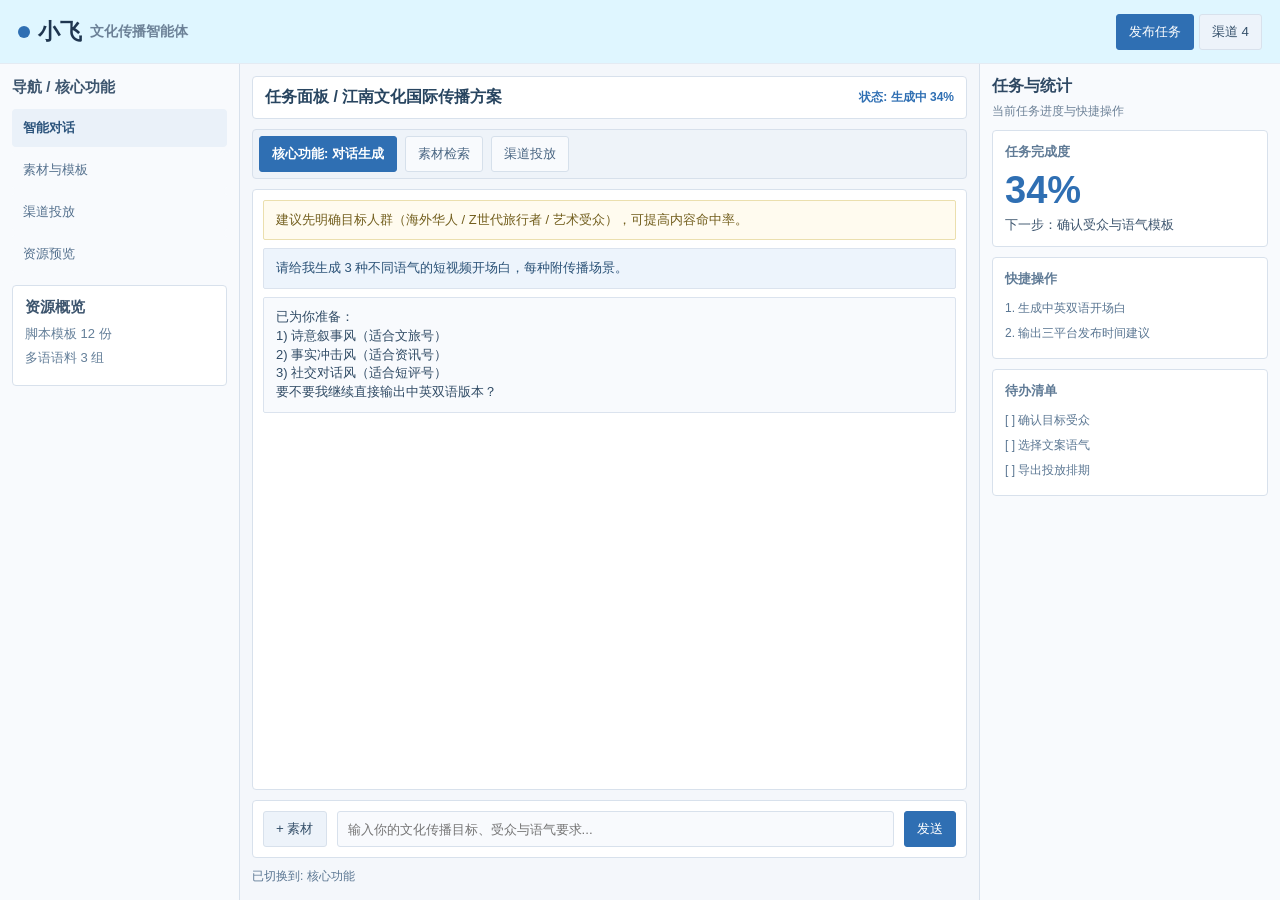
==== wangye/index.html @ 10fedf44 "初始提交 Made-with: Cursor" ====
<!DOCTYPE html>
<html lang="zh-CN">
<head>
  <meta charset="UTF-8" />
  <meta name="viewport" content="width=device-width, initial-scale=1.0" />
  <title>文化传播智能体</title>
  <link rel="stylesheet" href="styles.css" />
</head>
<body>
  <div class="app">
    <header class="topbar">
      <div class="brand">
        <span class="brand-dot"></span>
        <strong id="brandName">小飞</strong>
        <span id="brandSub">文化传播智能体</span>
      </div>
      <div class="top-actions">
        <button id="publishBtn" class="btn btn-primary">发布任务</button>
        <button id="channelBtn" class="btn btn-light">渠道 4</button>
      </div>
    </header>

    <main class="layout">
      <aside class="sidebar">
        <h2 id="sidebarTitle">导航 / 核心功能</h2>
        <nav class="nav-list">
          <button class="nav-item" data-view="dialog">智能对话</button>
          <button class="nav-item" data-view="material">素材与模板</button>
          <button class="nav-item" data-view="channel">渠道投放</button>
          <button class="nav-item" data-view="preview">资源预览</button>
        </nav>

        <section class="card resources">
          <h3 id="resourceTitle">资源概览</h3>
          <p id="resource1">脚本模板 12 份</p>
          <p id="resource2">多语语料 3 组</p>
        </section>
      </aside>

      <section class="center-panel">
        <div class="task-head card">
          <h3 id="taskTitle">任务面板 / 江南文化国际传播方案</h3>
          <span id="taskStatus">状态: 生成中 34%</span>
        </div>

        <div class="tabs card">
          <button class="tab" data-tab="dialog">核心功能: 对话生成</button>
          <button class="tab" data-tab="material">素材检索</button>
          <button class="tab" data-tab="channel">渠道投放</button>
        </div>

        <section class="conversation card">
          <article class="notice" id="noticeText"></article>
          <article class="bubble user" id="userText"></article>
          <article class="bubble ai" id="aiText"></article>
        </section>

        <div class="composer card">
          <button class="btn btn-light" id="assetBtn">+ 素材</button>
          <input id="composerInput" type="text" placeholder="输入你的文化传播目标、受众与语气要求..." />
          <button id="submitBtn" class="btn btn-primary">发送</button>
        </div>

        <div class="feedback" id="feedback"></div>
      </section>

      <aside class="right-panel">
        <h3 id="rightTitle">任务与统计</h3>
        <p id="rightSub">当前任务进度与快捷操作</p>

        <section class="card metric">
          <p class="label" id="metricLabel">任务完成度</p>
          <p class="value" id="metricValue">34%</p>
          <p class="hint" id="metricHint">下一步：确认受众与语气模板</p>
        </section>

        <section class="card quick">
          <p class="label" id="quickTitle">快捷操作</p>
          <button class="quick-item" id="quick1"></button>
          <button class="quick-item" id="quick2"></button>
        </section>

        <section class="card todo">
          <p class="label" id="todoTitle">待办清单</p>
          <button class="todo-item" id="todo1"></button>
          <button class="todo-item" id="todo2"></button>
          <button class="todo-item" id="todo3"></button>
        </section>
      </aside>
    </main>
  </div>

  <script src="script.js"></script>
</body>
</html>
---- wangye/styles.css ----
:root {
  --bg: #f3f5f7;
  --line: #d8e1ec;
  --line-soft: #e4ebf3;
  --primary: #2f6fb3;
  --primary-soft: #eaf1f9;
  --text: #2f445a;
  --muted: #647f99;
  --warn-bg: #fffbef;
  --warn-line: #ebdfae;
  --card: #ffffff;
}

* {
  box-sizing: border-box;
}

body {
  margin: 0;
  font-family: "Segoe UI", "PingFang SC", "Microsoft YaHei", sans-serif;
  color: var(--text);
  background: var(--bg);
}

.app {
  min-height: 100vh;
}

.topbar {
  height: 64px;
  border-bottom: 1px solid var(--line-soft);
  background: #dff6ff;
  display: flex;
  align-items: center;
  justify-content: space-between;
  padding: 0 18px;
}

.brand {
  display: flex;
  align-items: center;
  gap: 8px;
}

.brand-dot {
  width: 12px;
  height: 12px;
  border-radius: 50%;
  background: var(--primary);
}

#brandName {
  font-size: 22px;
  color: #1f3650;
}

#brandSub {
  color: #6c8197;
  font-size: 14px;
  font-weight: 600;
}

.layout {
  height: calc(100vh - 64px);
  display: grid;
  grid-template-columns: 240px 1fr 300px;
}

.sidebar,
.center-panel,
.right-panel {
  border-right: 1px solid var(--line);
}

.sidebar {
  background: #f8fafd;
  padding: 14px 12px;
}

.sidebar h2 {
  margin: 0 0 12px;
  font-size: 15px;
  color: #3d556e;
}

.nav-list {
  display: flex;
  flex-direction: column;
  gap: 4px;
  margin-bottom: 12px;
}

.nav-item {
  border: 1px solid transparent;
  background: #f8fafd;
  color: #55718e;
  text-align: left;
  padding: 9px 10px;
  border-radius: 4px;
  cursor: pointer;
}

.nav-item.active {
  background: var(--primary-soft);
  color: #2d557d;
  font-weight: 600;
}

.card {
  border: 1px solid var(--line);
  border-radius: 4px;
  background: var(--card);
}

.resources {
  padding: 12px;
}

.resources h3 {
  margin: 0 0 8px;
  font-size: 15px;
  color: #3d556e;
}

.resources p {
  margin: 6px 0;
  color: var(--muted);
  font-size: 13px;
}

.center-panel {
  display: flex;
  flex-direction: column;
  gap: 10px;
  background: #f4f7fb;
  padding: 12px;
}

.task-head {
  padding: 10px 12px;
  display: flex;
  justify-content: space-between;
  align-items: center;
  gap: 12px;
}

.task-head h3 {
  margin: 0;
  font-size: 16px;
  color: #284560;
}

.task-head span {
  color: var(--primary);
  font-size: 12px;
  font-weight: 600;
}

.tabs {
  background: #eef3f9;
  border-color: #d7e0eb;
  padding: 6px;
  display: flex;
  gap: 8px;
}

.tab {
  border: 1px solid #d6e0eb;
  border-radius: 3px;
  background: #f8fafd;
  color: #4a6683;
  padding: 8px 12px;
  font-size: 13px;
  cursor: pointer;
}

.tab.active {
  background: var(--primary);
  border-color: var(--primary);
  color: #fff;
  font-weight: 600;
}

.conversation {
  flex: 1;
  min-height: 350px;
  display: flex;
  flex-direction: column;
  gap: 8px;
  padding: 10px;
}

.notice {
  margin: 0;
  border: 1px solid var(--warn-line);
  background: var(--warn-bg);
  border-radius: 2px;
  padding: 10px 12px;
  font-size: 13px;
  color: #725e1d;
}

.bubble {
  margin: 0;
  border-radius: 2px;
  border: 1px solid #dbe3ee;
  padding: 10px 12px;
  white-space: pre-line;
  font-size: 13px;
  line-height: 1.45;
}

.bubble.user {
  background: #edf4fc;
  color: #2b5277;
}

.bubble.ai {
  background: #f8fafd;
  color: #304b65;
}

.composer {
  display: flex;
  gap: 10px;
  align-items: center;
  padding: 10px;
}

.composer input {
  flex: 1;
  border: 1px solid var(--line);
  border-radius: 3px;
  height: 36px;
  padding: 0 10px;
  outline: none;
  background: #f8fafd;
}

.btn {
  border: 1px solid var(--line);
  border-radius: 3px;
  padding: 8px 12px;
  cursor: pointer;
}

.btn-primary {
  background: var(--primary);
  color: #fff;
  border-color: var(--primary);
}

.btn-light {
  background: #edf3fa;
  color: #35506a;
}

.feedback {
  min-height: 20px;
  font-size: 12px;
  color: #5a7692;
}

.right-panel {
  border-right: 0;
  background: #f8fafd;
  padding: 12px;
}

.right-panel h3 {
  margin: 0;
  font-size: 16px;
  color: #2e4863;
}

.right-panel > p {
  margin: 6px 0 10px;
  color: #6c8197;
  font-size: 12px;
}

.metric,
.quick,
.todo {
  padding: 12px;
  margin-bottom: 10px;
}

.label {
  margin: 0 0 8px;
  color: #607b96;
  font-size: 13px;
  font-weight: 600;
}

.value {
  margin: 0;
  font-size: 38px;
  color: var(--primary);
  font-weight: 700;
}

.hint {
  margin: 4px 0 0;
  color: #3d556e;
  font-size: 13px;
}

.quick-item,
.todo-item {
  display: block;
  width: 100%;
  text-align: left;
  border: 0;
  background: transparent;
  color: #5a7692;
  padding: 4px 0;
  font-size: 12px;
  cursor: pointer;
}

.quick-item:hover,
.todo-item:hover,
.nav-item:hover,
.tab:hover {
  filter: brightness(0.97);
}

@media (max-width: 1200px) {
  .layout {
    grid-template-columns: 220px 1fr;
  }

  .right-panel {
    display: none;
  }
}

@media (max-width: 860px) {
  .layout {
    grid-template-columns: 1fr;
  }

  .sidebar {
    border-right: 0;
    border-bottom: 1px solid var(--line);
  }
}
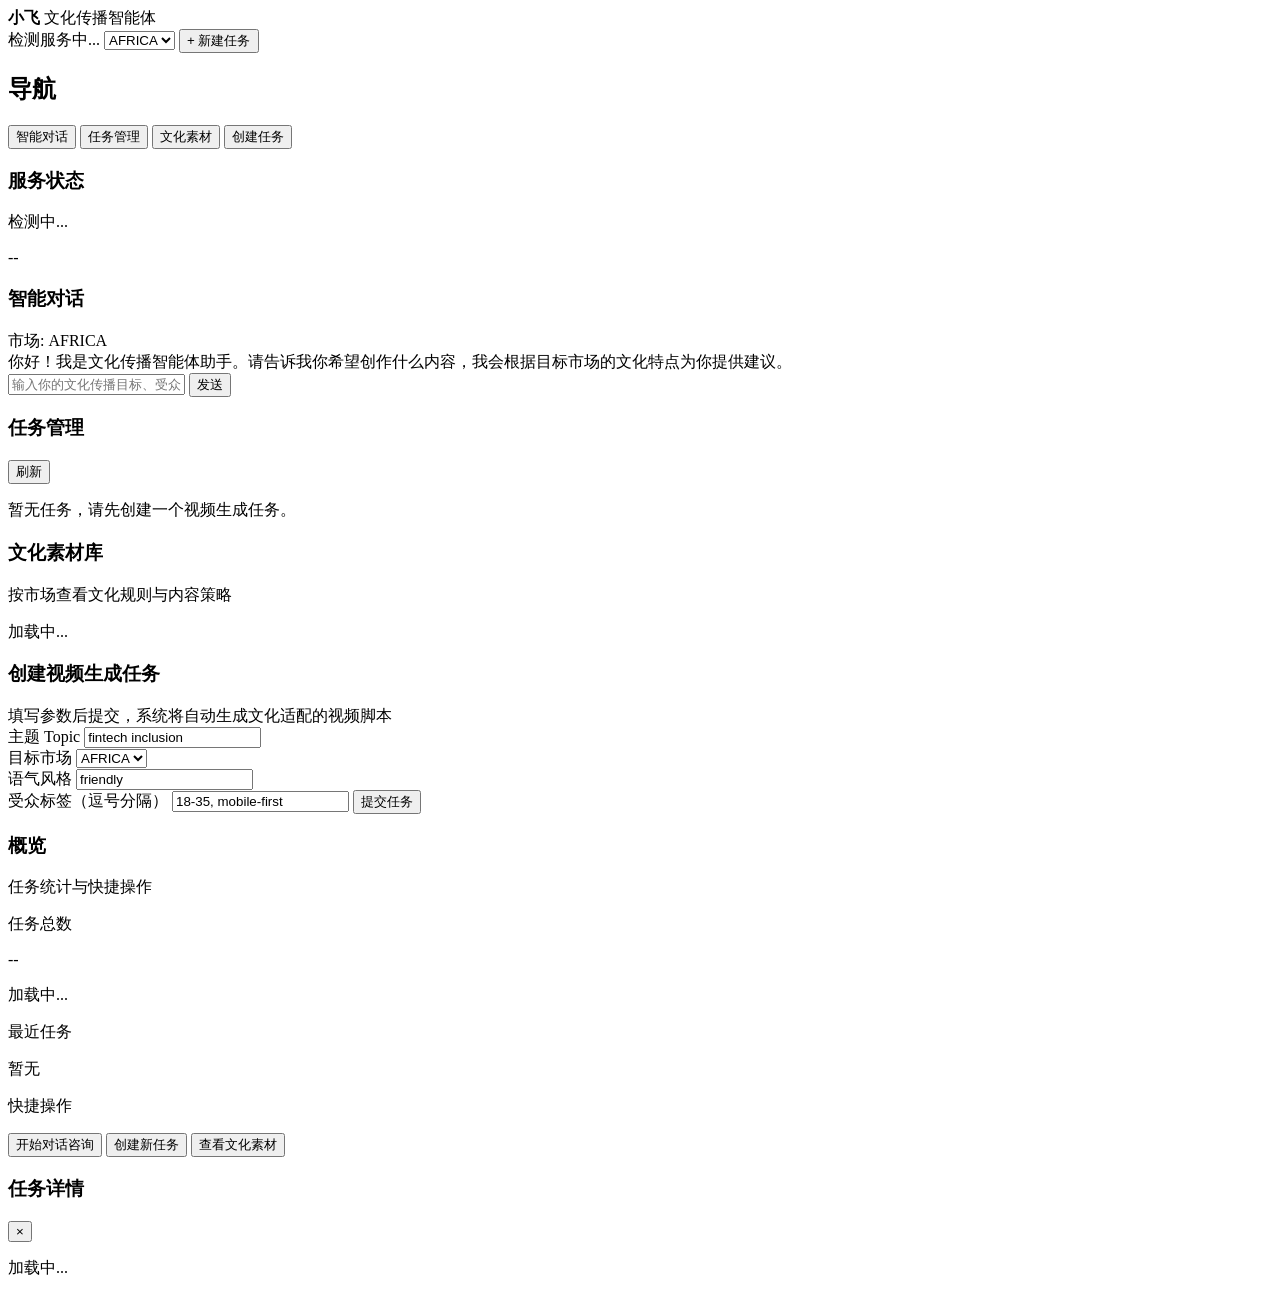
==== commit ec45667d: "云服务部署预存 Made-with: Cursor" ====
--- a/wangye/index.html
+++ b/wangye/index.html
@@ -4,7 +4,7 @@
   <meta charset="UTF-8" />
   <meta name="viewport" content="width=device-width, initial-scale=1.0" />
   <title>文化传播智能体</title>
-  <link rel="stylesheet" href="styles.css" />
+  <link rel="stylesheet" href="/app/styles.css" />
 </head>
 <body>
   <div class="app">
@@ -15,81 +15,146 @@
         <span id="brandSub">文化传播智能体</span>
       </div>
       <div class="top-actions">
-        <button id="publishBtn" class="btn btn-primary">发布任务</button>
-        <button id="channelBtn" class="btn btn-light">渠道 4</button>
+        <span class="health-badge" id="healthBadge">检测服务中...</span>
+        <select id="marketSelect" class="market-select">
+          <option value="AFRICA" selected>AFRICA</option>
+        </select>
+        <button id="newTaskBtn" class="btn btn-primary">+ 新建任务</button>
       </div>
     </header>
 
     <main class="layout">
       <aside class="sidebar">
-        <h2 id="sidebarTitle">导航 / 核心功能</h2>
+        <h2 id="sidebarTitle">导航</h2>
         <nav class="nav-list">
-          <button class="nav-item" data-view="dialog">智能对话</button>
-          <button class="nav-item" data-view="material">素材与模板</button>
-          <button class="nav-item" data-view="channel">渠道投放</button>
-          <button class="nav-item" data-view="preview">资源预览</button>
+          <button class="nav-item active" data-view="dialog">智能对话</button>
+          <button class="nav-item" data-view="tasks">任务管理</button>
+          <button class="nav-item" data-view="material">文化素材</button>
+          <button class="nav-item" data-view="create">创建任务</button>
         </nav>
 
-        <section class="card resources">
-          <h3 id="resourceTitle">资源概览</h3>
-          <p id="resource1">脚本模板 12 份</p>
-          <p id="resource2">多语语料 3 组</p>
+        <section class="card resources" id="resourcePanel">
+          <h3>服务状态</h3>
+          <p id="resLine1">检测中...</p>
+          <p id="resLine2">--</p>
         </section>
       </aside>
 
-      <section class="center-panel">
+      <!-- ===== Dialog View ===== -->
+      <section class="center-panel view-panel" id="viewDialog">
         <div class="task-head card">
-          <h3 id="taskTitle">任务面板 / 江南文化国际传播方案</h3>
-          <span id="taskStatus">状态: 生成中 34%</span>
+          <h3>智能对话</h3>
+          <span id="chatMarketLabel">市场: AFRICA</span>
         </div>
 
-        <div class="tabs card">
-          <button class="tab" data-tab="dialog">核心功能: 对话生成</button>
-          <button class="tab" data-tab="material">素材检索</button>
-          <button class="tab" data-tab="channel">渠道投放</button>
-        </div>
-
-        <section class="conversation card">
-          <article class="notice" id="noticeText"></article>
-          <article class="bubble user" id="userText"></article>
-          <article class="bubble ai" id="aiText"></article>
+        <section class="conversation card" id="chatMessages">
+          <article class="bubble ai">你好！我是文化传播智能体助手。请告诉我你希望创作什么内容，我会根据目标市场的文化特点为你提供建议。</article>
         </section>
 
         <div class="composer card">
-          <button class="btn btn-light" id="assetBtn">+ 素材</button>
-          <input id="composerInput" type="text" placeholder="输入你的文化传播目标、受众与语气要求..." />
-          <button id="submitBtn" class="btn btn-primary">发送</button>
+          <input id="chatInput" type="text" placeholder="输入你的文化传播目标、受众与语气要求..." />
+          <button id="chatSendBtn" class="btn btn-primary">发送</button>
+        </div>
+        <div class="feedback" id="chatFeedback"></div>
+      </section>
+
+      <!-- ===== Tasks View ===== -->
+      <section class="center-panel view-panel hidden" id="viewTasks">
+        <div class="task-head card">
+          <h3>任务管理</h3>
+          <button id="refreshJobsBtn" class="btn btn-light btn-sm">刷新</button>
         </div>
 
-        <div class="feedback" id="feedback"></div>
+        <div class="task-list card" id="jobsList">
+          <p class="empty-hint">暂无任务，请先创建一个视频生成任务。</p>
+        </div>
       </section>
 
+      <!-- ===== Material View ===== -->
+      <section class="center-panel view-panel hidden" id="viewMaterial">
+        <div class="task-head card">
+          <h3>文化素材库</h3>
+          <span>按市场查看文化规则与内容策略</span>
+        </div>
+
+        <div class="material-grid" id="materialGrid">
+          <p class="empty-hint">加载中...</p>
+        </div>
+      </section>
+
+      <!-- ===== Create Task View ===== -->
+      <section class="center-panel view-panel hidden" id="viewCreate">
+        <div class="task-head card">
+          <h3>创建视频生成任务</h3>
+          <span>填写参数后提交，系统将自动生成文化适配的视频脚本</span>
+        </div>
+
+        <div class="create-form card">
+          <label for="createTopic">主题 Topic</label>
+          <input id="createTopic" type="text" value="fintech inclusion" placeholder="视频主题..." />
+
+          <div class="form-row">
+            <div>
+              <label for="createMarket">目标市场</label>
+              <select id="createMarket">
+                <option value="AFRICA" selected>AFRICA</option>
+              </select>
+            </div>
+            <div>
+              <label for="createTone">语气风格</label>
+              <input id="createTone" type="text" value="friendly" placeholder="如: friendly, formal..." />
+            </div>
+          </div>
+
+          <label for="createTags">受众标签（逗号分隔）</label>
+          <input id="createTags" type="text" value="18-35, mobile-first" placeholder="如: 18-35, mobile-first" />
+
+          <button id="createSubmitBtn" class="btn btn-primary">提交任务</button>
+          <div class="feedback" id="createFeedback"></div>
+        </div>
+      </section>
+
+      <!-- ===== Right Panel ===== -->
       <aside class="right-panel">
-        <h3 id="rightTitle">任务与统计</h3>
-        <p id="rightSub">当前任务进度与快捷操作</p>
+        <h3>概览</h3>
+        <p id="rightSub">任务统计与快捷操作</p>
 
         <section class="card metric">
-          <p class="label" id="metricLabel">任务完成度</p>
-          <p class="value" id="metricValue">34%</p>
-          <p class="hint" id="metricHint">下一步：确认受众与语气模板</p>
+          <p class="label">任务总数</p>
+          <p class="value" id="metricTotal">--</p>
+          <p class="hint" id="metricHint">加载中...</p>
         </section>
 
         <section class="card quick">
-          <p class="label" id="quickTitle">快捷操作</p>
-          <button class="quick-item" id="quick1"></button>
-          <button class="quick-item" id="quick2"></button>
+          <p class="label">最近任务</p>
+          <div id="recentJobs">
+            <p class="empty-hint">暂无</p>
+          </div>
         </section>
 
-        <section class="card todo">
-          <p class="label" id="todoTitle">待办清单</p>
-          <button class="todo-item" id="todo1"></button>
-          <button class="todo-item" id="todo2"></button>
-          <button class="todo-item" id="todo3"></button>
+        <section class="card quick">
+          <p class="label">快捷操作</p>
+          <button class="quick-item" id="quickChat">开始对话咨询</button>
+          <button class="quick-item" id="quickCreate">创建新任务</button>
+          <button class="quick-item" id="quickMaterial">查看文化素材</button>
         </section>
       </aside>
     </main>
   </div>
 
-  <script src="script.js"></script>
+  <!-- Task Detail Modal -->
+  <div class="modal-overlay hidden" id="taskModal">
+    <div class="modal-content card">
+      <div class="modal-header">
+        <h3>任务详情</h3>
+        <button class="modal-close" id="modalClose">&times;</button>
+      </div>
+      <div class="modal-body" id="modalBody">
+        <p>加载中...</p>
+      </div>
+    </div>
+  </div>
+
+  <script src="/app/script.js"></script>
 </body>
 </html>
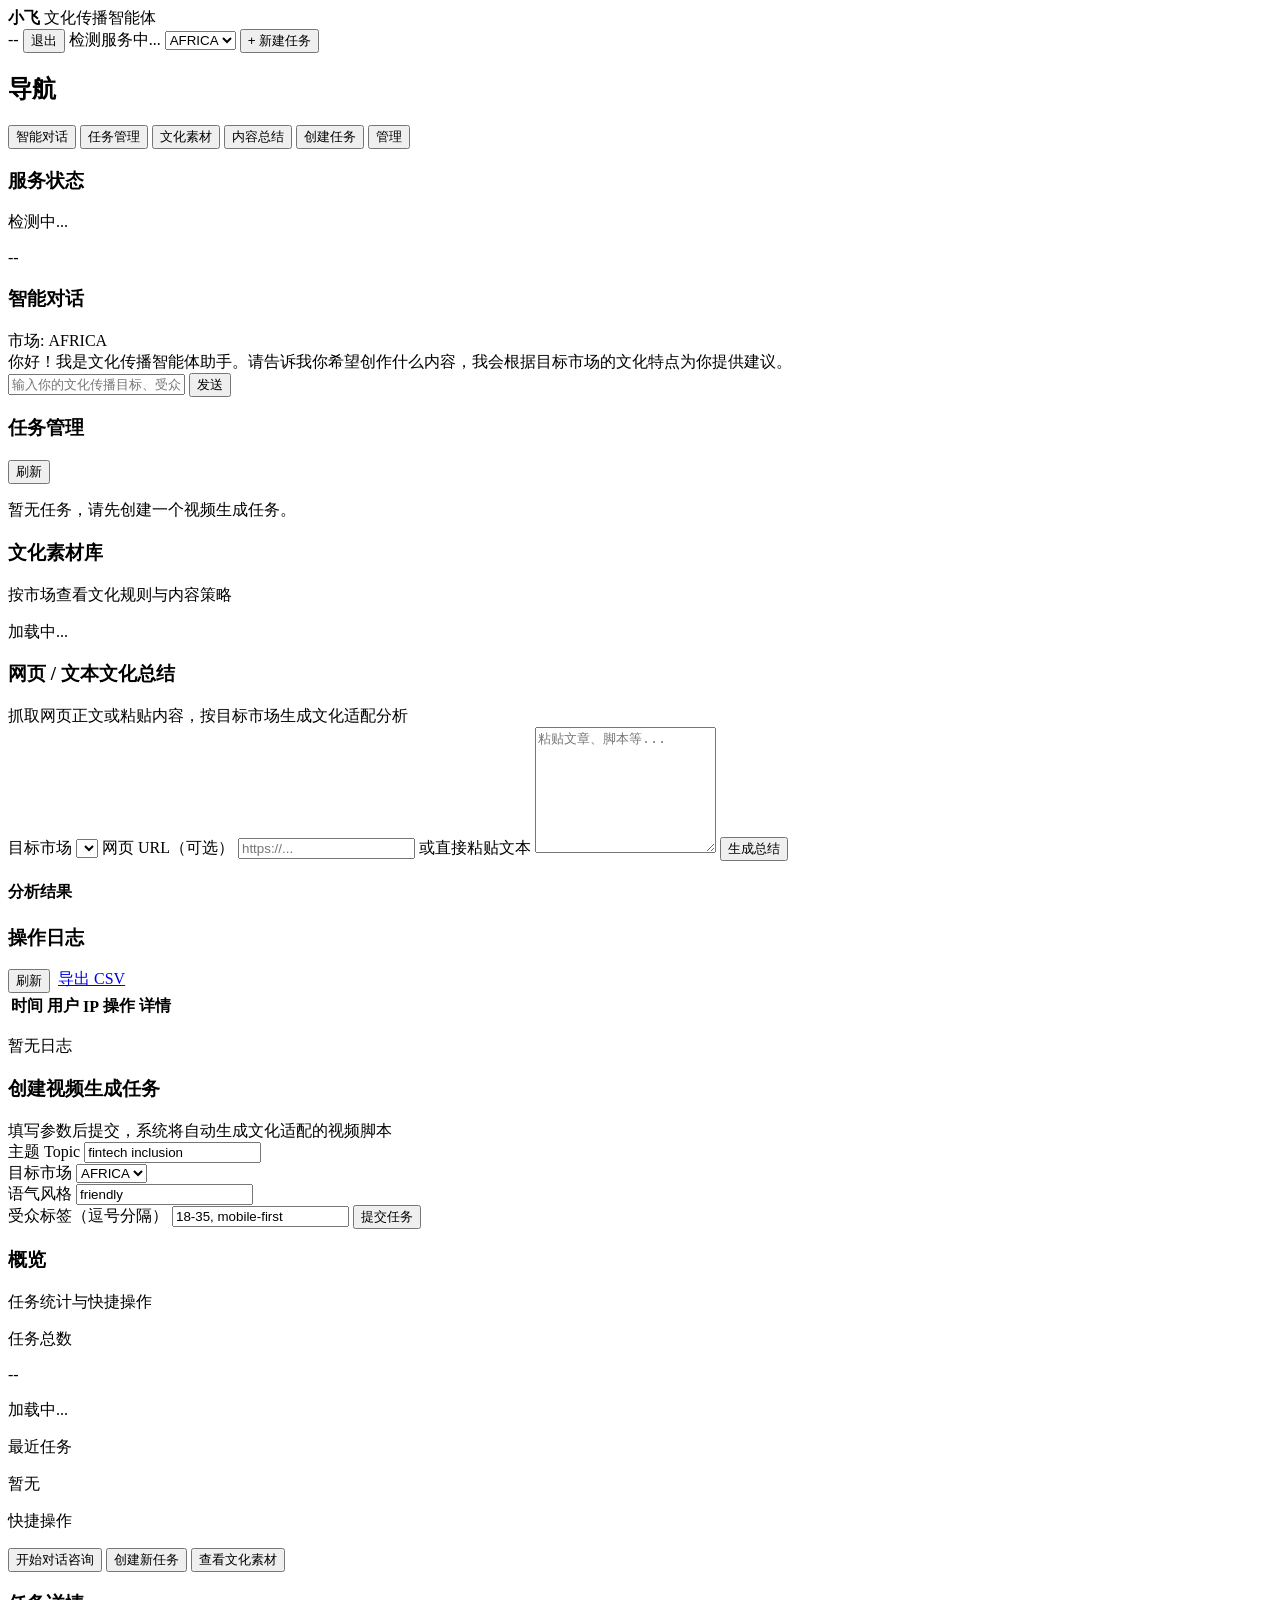
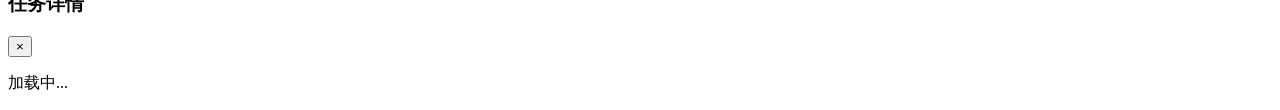
==== commit 3c464150: "重构登录界面 Made-with: Cursor" ====
--- a/wangye/index.html
+++ b/wangye/index.html
@@ -15,6 +15,8 @@
         <span id="brandSub">文化传播智能体</span>
       </div>
       <div class="top-actions">
+        <span class="user-pill hidden" id="userPill"><span id="userLabel">--</span></span>
+        <button type="button" class="btn btn-light btn-sm" id="logoutBtn">退出</button>
         <span class="health-badge" id="healthBadge">检测服务中...</span>
         <select id="marketSelect" class="market-select">
           <option value="AFRICA" selected>AFRICA</option>
@@ -30,7 +32,9 @@
           <button class="nav-item active" data-view="dialog">智能对话</button>
           <button class="nav-item" data-view="tasks">任务管理</button>
           <button class="nav-item" data-view="material">文化素材</button>
+          <button class="nav-item" data-view="content">内容总结</button>
           <button class="nav-item" data-view="create">创建任务</button>
+          <button class="nav-item hidden" data-view="admin" id="navAdmin">管理</button>
         </nav>
 
         <section class="card resources" id="resourcePanel">
@@ -79,6 +83,54 @@
 
         <div class="material-grid" id="materialGrid">
           <p class="empty-hint">加载中...</p>
+        </div>
+      </section>
+
+      <!-- ===== Content summarize ===== -->
+      <section class="center-panel view-panel hidden" id="viewContent">
+        <div class="task-head card">
+          <h3>网页 / 文本文化总结</h3>
+          <span>抓取网页正文或粘贴内容，按目标市场生成文化适配分析</span>
+        </div>
+        <div class="create-form card">
+          <label for="sumMarket">目标市场</label>
+          <select id="sumMarket"></select>
+          <label for="sumUrl">网页 URL（可选）</label>
+          <input id="sumUrl" type="url" placeholder="https://..." />
+          <label for="sumText">或直接粘贴文本</label>
+          <textarea id="sumText" rows="8" placeholder="粘贴文章、脚本等..."></textarea>
+          <button type="button" id="sumSubmitBtn" class="btn btn-primary">生成总结</button>
+          <div class="feedback" id="sumFeedback"></div>
+          <div class="card sum-result hidden" id="sumResultWrap">
+            <h4 class="label">分析结果</h4>
+            <pre class="sum-result-pre" id="sumResult"></pre>
+          </div>
+        </div>
+      </section>
+
+      <!-- ===== Admin audit ===== -->
+      <section class="center-panel view-panel hidden" id="viewAdmin">
+        <div class="task-head card">
+          <h3>操作日志</h3>
+          <div style="display:flex;gap:8px;">
+            <button type="button" class="btn btn-light btn-sm" id="refreshAuditBtn">刷新</button>
+            <a class="btn btn-light btn-sm" id="exportAuditLink" href="#" target="_blank">导出 CSV</a>
+          </div>
+        </div>
+        <div class="card audit-table-wrap">
+          <table class="audit-table" id="auditTable">
+            <thead>
+              <tr>
+                <th>时间</th>
+                <th>用户</th>
+                <th>IP</th>
+                <th>操作</th>
+                <th>详情</th>
+              </tr>
+            </thead>
+            <tbody id="auditTbody"></tbody>
+          </table>
+          <p class="empty-hint hidden" id="auditEmpty">暂无日志</p>
         </div>
       </section>
 
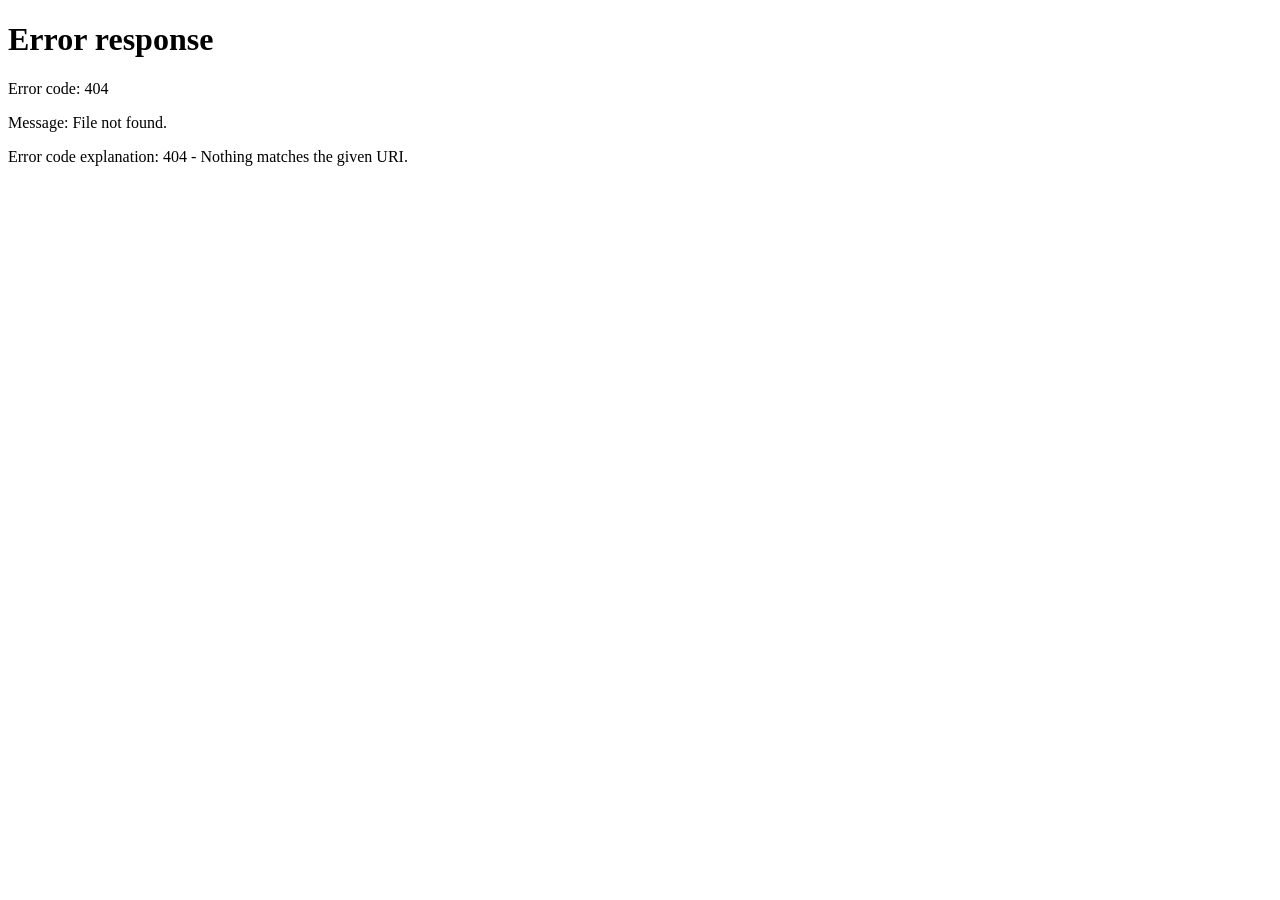
==== commit 432e419b: "V1.1.0 模型配置热更新 + 后台用户审计完善 + 单页弹性布局收束 后端 - 新增 src/services/runtime_config.py：DeepSeek API Key/Base UR" ====
--- a/wangye/index.html
+++ b/wangye/index.html
@@ -3,210 +3,421 @@
 <head>
   <meta charset="UTF-8" />
   <meta name="viewport" content="width=device-width, initial-scale=1.0" />
-  <title>文化传播智能体</title>
-  <link rel="stylesheet" href="/app/styles.css" />
+  <title>小飞 · 跨文化传播智能体</title>
+  <link rel="stylesheet" href="styles.css" />
+  <link rel="icon" href="data:image/svg+xml;utf8,<svg xmlns='http://www.w3.org/2000/svg' viewBox='0 0 32 32'><rect width='32' height='32' rx='6' fill='%230f2236'/><path d='M6 17 L26 7 L19 26 L16 18 Z' fill='%23c98a2b'/></svg>" />
 </head>
-<body>
+<body data-role="user">
   <div class="app">
+    <!-- ===== Top Bar ===== -->
     <header class="topbar">
       <div class="brand">
-        <span class="brand-dot"></span>
-        <strong id="brandName">小飞</strong>
-        <span id="brandSub">文化传播智能体</span>
+        <span class="brand-logo" aria-hidden="true">
+          <svg viewBox="0 0 32 32" fill="currentColor"><path d="M4 17 L28 5 L21 28 L16 18 Z"/></svg>
+        </span>
+        <span class="brand-name">小飞</span>
+        <span class="brand-sub">跨文化传播智能体</span>
       </div>
+
       <div class="top-actions">
-        <span class="user-pill hidden" id="userPill"><span id="userLabel">--</span></span>
-        <button type="button" class="btn btn-light btn-sm" id="logoutBtn">退出</button>
-        <span class="health-badge" id="healthBadge">检测服务中...</span>
-        <select id="marketSelect" class="market-select">
-          <option value="AFRICA" selected>AFRICA</option>
-        </select>
-        <button id="newTaskBtn" class="btn btn-primary">+ 新建任务</button>
+        <span class="health-pill" id="healthPill"><span class="dot"></span><span id="healthText">检测中…</span></span>
+
+        <div class="market-picker">
+          <label for="marketSelect">市场</label>
+          <select id="marketSelect">
+            <option value="AFRICA" selected>AFRICA</option>
+          </select>
+        </div>
+
+        <div class="user-menu">
+          <button class="user-trigger" id="userTrigger" type="button">
+            <span class="avatar" id="userAvatar">U</span>
+            <span class="user-name" id="userName">…</span>
+            <span class="user-role user" id="userRole">user</span>
+          </button>
+          <div class="user-popover" id="userPopover" hidden>
+            <div class="pop-info" id="popInfo">未登录</div>
+            <div class="pop-divider"></div>
+            <button class="pop-item" data-action="profile">账号信息</button>
+            <button class="pop-item" data-action="docs">查看 API 文档</button>
+            <div class="pop-divider"></div>
+            <button class="pop-item danger" data-action="logout">退出登录</button>
+          </div>
+        </div>
       </div>
     </header>
 
-    <main class="layout">
+    <!-- ===== Layout ===== -->
+    <div class="layout">
+      <!-- ===== Sidebar ===== -->
       <aside class="sidebar">
-        <h2 id="sidebarTitle">导航</h2>
-        <nav class="nav-list">
-          <button class="nav-item active" data-view="dialog">智能对话</button>
-          <button class="nav-item" data-view="tasks">任务管理</button>
-          <button class="nav-item" data-view="material">文化素材</button>
-          <button class="nav-item" data-view="content">内容总结</button>
-          <button class="nav-item" data-view="create">创建任务</button>
-          <button class="nav-item hidden" data-view="admin" id="navAdmin">管理</button>
-        </nav>
-
-        <section class="card resources" id="resourcePanel">
-          <h3>服务状态</h3>
-          <p id="resLine1">检测中...</p>
-          <p id="resLine2">--</p>
-        </section>
+        <div class="side-title">工作台</div>
+        <button class="nav-item active" data-view="dialog">
+          <span class="nav-ico">
+            <svg viewBox="0 0 16 16" width="14" height="14" fill="currentColor"><path d="M3 2h10a2 2 0 0 1 2 2v6a2 2 0 0 1-2 2H8.5L5 15v-3H3a2 2 0 0 1-2-2V4a2 2 0 0 1 2-2z"/></svg>
+          </span>
+          智能对话
+        </button>
+        <button class="nav-item" data-view="create">
+          <span class="nav-ico">
+            <svg viewBox="0 0 16 16" width="14" height="14" fill="currentColor"><path d="M7 1h2v6h6v2H9v6H7V9H1V7h6z"/></svg>
+          </span>
+          创建任务
+        </button>
+        <button class="nav-item" data-view="tasks">
+          <span class="nav-ico">
+            <svg viewBox="0 0 16 16" width="14" height="14" fill="currentColor"><path d="M2 3h12v2H2zm0 4h12v2H2zm0 4h12v2H2z"/></svg>
+          </span>
+          任务管理
+        </button>
+        <button class="nav-item" data-view="material">
+          <span class="nav-ico">
+            <svg viewBox="0 0 16 16" width="14" height="14" fill="currentColor"><path d="M8 1a7 7 0 1 0 0 14A7 7 0 0 0 8 1zM2.4 8.5h2.7c.1 1.5.4 2.8.9 3.7A5.5 5.5 0 0 1 2.4 8.5zm0-1A5.5 5.5 0 0 1 6 3.8c-.5 1-.8 2.2-.9 3.7H2.4zm6.5 6.6c-.5-.4-1-1.7-1.2-3.6h2.7c-.2 1.9-.7 3.2-1.5 3.6zM6.6 7.5C6.7 5.5 7.2 4.2 8 3.8c.8.4 1.3 1.7 1.5 3.7H6.6zm4.4 1c-.1 1.5-.4 2.8-.9 3.7a5.5 5.5 0 0 0 3.5-3.7H11zm0-1A5.5 5.5 0 0 0 7.5 3.8c.5 1 .8 2.2.9 3.7H11z"/></svg>
+          </span>
+          文化素材
+        </button>
+        <button class="nav-item" data-view="summarize">
+          <span class="nav-ico">
+            <svg viewBox="0 0 16 16" width="14" height="14" fill="currentColor"><path d="M3 1h7l3 3v11a1 1 0 0 1-1 1H3a1 1 0 0 1-1-1V2a1 1 0 0 1 1-1zm6 1v3h3"/></svg>
+          </span>
+          内容洞察
+        </button>
+
+        <div class="side-title" style="margin-top:18px;">管理</div>
+        <button class="nav-item admin-only" data-view="admin">
+          <span class="nav-ico">
+            <svg viewBox="0 0 16 16" width="14" height="14" fill="currentColor"><path d="M8 0l7 3v5c0 4-3 7-7 8-4-1-7-4-7-8V3l7-3z"/></svg>
+          </span>
+          审计日志
+        </button>
+        <button class="nav-item admin-only" data-view="users">
+          <span class="nav-ico">
+            <svg viewBox="0 0 16 16" width="14" height="14" fill="currentColor"><path d="M5 7a3 3 0 1 1 6 0 3 3 0 0 1-6 0zm-3 7c0-2.5 2.7-4.5 6-4.5s6 2 6 4.5v1H2v-1z"/></svg>
+          </span>
+          用户管理
+        </button>
+        <button class="nav-item admin-only" data-view="modelConfig">
+          <span class="nav-ico">
+            <svg viewBox="0 0 16 16" width="14" height="14" fill="currentColor"><path d="M8 1l1.5 3 3.3.5-2.4 2.3.6 3.3L8 8.6l-3 1.5.6-3.3L3.2 4.5l3.3-.5z"/></svg>
+          </span>
+          模型配置
+        </button>
+
+        <div class="sidebar-footer">
+          <div><strong>小飞 v1.0</strong></div>
+          <div>© 跨文化传播智能体</div>
+        </div>
       </aside>
 
-      <!-- ===== Dialog View ===== -->
-      <section class="center-panel view-panel" id="viewDialog">
-        <div class="task-head card">
-          <h3>智能对话</h3>
-          <span id="chatMarketLabel">市场: AFRICA</span>
-        </div>
-
-        <section class="conversation card" id="chatMessages">
-          <article class="bubble ai">你好！我是文化传播智能体助手。请告诉我你希望创作什么内容，我会根据目标市场的文化特点为你提供建议。</article>
-        </section>
-
-        <div class="composer card">
-          <input id="chatInput" type="text" placeholder="输入你的文化传播目标、受众与语气要求..." />
-          <button id="chatSendBtn" class="btn btn-primary">发送</button>
-        </div>
-        <div class="feedback" id="chatFeedback"></div>
-      </section>
-
-      <!-- ===== Tasks View ===== -->
-      <section class="center-panel view-panel hidden" id="viewTasks">
-        <div class="task-head card">
-          <h3>任务管理</h3>
-          <button id="refreshJobsBtn" class="btn btn-light btn-sm">刷新</button>
-        </div>
-
-        <div class="task-list card" id="jobsList">
-          <p class="empty-hint">暂无任务，请先创建一个视频生成任务。</p>
-        </div>
-      </section>
-
-      <!-- ===== Material View ===== -->
-      <section class="center-panel view-panel hidden" id="viewMaterial">
-        <div class="task-head card">
-          <h3>文化素材库</h3>
-          <span>按市场查看文化规则与内容策略</span>
-        </div>
-
-        <div class="material-grid" id="materialGrid">
-          <p class="empty-hint">加载中...</p>
-        </div>
-      </section>
-
-      <!-- ===== Content summarize ===== -->
-      <section class="center-panel view-panel hidden" id="viewContent">
-        <div class="task-head card">
-          <h3>网页 / 文本文化总结</h3>
-          <span>抓取网页正文或粘贴内容，按目标市场生成文化适配分析</span>
-        </div>
-        <div class="create-form card">
-          <label for="sumMarket">目标市场</label>
-          <select id="sumMarket"></select>
-          <label for="sumUrl">网页 URL（可选）</label>
-          <input id="sumUrl" type="url" placeholder="https://..." />
-          <label for="sumText">或直接粘贴文本</label>
-          <textarea id="sumText" rows="8" placeholder="粘贴文章、脚本等..."></textarea>
-          <button type="button" id="sumSubmitBtn" class="btn btn-primary">生成总结</button>
-          <div class="feedback" id="sumFeedback"></div>
-          <div class="card sum-result hidden" id="sumResultWrap">
-            <h4 class="label">分析结果</h4>
-            <pre class="sum-result-pre" id="sumResult"></pre>
-          </div>
-        </div>
-      </section>
-
-      <!-- ===== Admin audit ===== -->
-      <section class="center-panel view-panel hidden" id="viewAdmin">
-        <div class="task-head card">
-          <h3>操作日志</h3>
-          <div style="display:flex;gap:8px;">
-            <button type="button" class="btn btn-light btn-sm" id="refreshAuditBtn">刷新</button>
-            <a class="btn btn-light btn-sm" id="exportAuditLink" href="#" target="_blank">导出 CSV</a>
-          </div>
-        </div>
-        <div class="card audit-table-wrap">
-          <table class="audit-table" id="auditTable">
-            <thead>
-              <tr>
-                <th>时间</th>
-                <th>用户</th>
-                <th>IP</th>
-                <th>操作</th>
-                <th>详情</th>
-              </tr>
-            </thead>
-            <tbody id="auditTbody"></tbody>
-          </table>
-          <p class="empty-hint hidden" id="auditEmpty">暂无日志</p>
-        </div>
-      </section>
-
-      <!-- ===== Create Task View ===== -->
-      <section class="center-panel view-panel hidden" id="viewCreate">
-        <div class="task-head card">
-          <h3>创建视频生成任务</h3>
-          <span>填写参数后提交，系统将自动生成文化适配的视频脚本</span>
-        </div>
-
-        <div class="create-form card">
-          <label for="createTopic">主题 Topic</label>
-          <input id="createTopic" type="text" value="fintech inclusion" placeholder="视频主题..." />
-
-          <div class="form-row">
-            <div>
-              <label for="createMarket">目标市场</label>
-              <select id="createMarket">
-                <option value="AFRICA" selected>AFRICA</option>
-              </select>
-            </div>
-            <div>
-              <label for="createTone">语气风格</label>
-              <input id="createTone" type="text" value="friendly" placeholder="如: friendly, formal..." />
-            </div>
-          </div>
-
-          <label for="createTags">受众标签（逗号分隔）</label>
-          <input id="createTags" type="text" value="18-35, mobile-first" placeholder="如: 18-35, mobile-first" />
-
-          <button id="createSubmitBtn" class="btn btn-primary">提交任务</button>
-          <div class="feedback" id="createFeedback"></div>
-        </div>
-      </section>
-
-      <!-- ===== Right Panel ===== -->
-      <aside class="right-panel">
-        <h3>概览</h3>
-        <p id="rightSub">任务统计与快捷操作</p>
-
-        <section class="card metric">
-          <p class="label">任务总数</p>
-          <p class="value" id="metricTotal">--</p>
-          <p class="hint" id="metricHint">加载中...</p>
-        </section>
-
-        <section class="card quick">
-          <p class="label">最近任务</p>
-          <div id="recentJobs">
-            <p class="empty-hint">暂无</p>
-          </div>
-        </section>
-
-        <section class="card quick">
-          <p class="label">快捷操作</p>
-          <button class="quick-item" id="quickChat">开始对话咨询</button>
-          <button class="quick-item" id="quickCreate">创建新任务</button>
-          <button class="quick-item" id="quickMaterial">查看文化素材</button>
-        </section>
+      <!-- ===== Main ===== -->
+      <main class="main">
+
+        <!-- ===== Dialog View ===== -->
+        <section class="view active" id="viewDialog">
+          <div class="page-head">
+            <div>
+              <h1>智能对话</h1>
+              <div class="page-sub">由 DeepSeek 驱动的跨文化策略助手 — 当前市场 <strong id="dialogMarketName">AFRICA</strong></div>
+            </div>
+            <div>
+              <button class="btn btn-sm" id="chatClearBtn">清空会话</button>
+            </div>
+          </div>
+
+          <div class="dialog-shell">
+            <div class="chat-stream card" id="chatStream">
+              <div class="chat-empty" id="chatEmpty">
+                <div class="e-title">开始一段跨文化对话</div>
+                <div>告诉我你想触达的市场和受众，我会带入文化规则给出内容策略。</div>
+                <div class="e-chips">
+                  <span class="e-chip" data-prompt="请帮我分析非洲青年群体的短视频偏好">非洲青年短视频偏好</span>
+                  <span class="e-chip" data-prompt="我想做一个关于移动支付的科普视频，目标市场是非洲，请给我一份脚本大纲">移动支付科普脚本大纲</span>
+                  <span class="e-chip" data-prompt="美国市场对环保议题的传播禁忌有哪些？">美国市场环保传播禁忌</span>
+                  <span class="e-chip" data-prompt="给我 3 个适合欧盟市场的女性议题切入点">欧盟女性议题切入点</span>
+                </div>
+              </div>
+            </div>
+            <div class="composer">
+              <textarea id="chatInput" placeholder="输入文化传播目标、受众、语气要求…  Enter 发送，Shift+Enter 换行"></textarea>
+              <button class="btn btn-primary" id="chatSendBtn">发送</button>
+            </div>
+            <div class="composer-hint" id="chatHint">支持基于历史的多轮对话，已自动遵循当前市场的语气偏好与禁忌词。</div>
+          </div>
+        </section>
+
+        <!-- ===== Create Task View ===== -->
+        <section class="view" id="viewCreate">
+          <div class="page-head">
+            <div>
+              <h1>创建视频生成任务</h1>
+              <div class="page-sub">DeepSeek 生成脚本 · 硅基流动 Wan2.2 生成视频，全程异步</div>
+            </div>
+          </div>
+
+          <div class="card card-pad" style="max-width: 720px;">
+            <div class="field">
+              <label for="createTopic">视频主题 Topic</label>
+              <input id="createTopic" type="text" value="fintech inclusion for rural Africa" />
+            </div>
+
+            <div class="field-row">
+              <div class="field">
+                <label for="createMarket">目标市场</label>
+                <select id="createMarket">
+                  <option value="AFRICA" selected>AFRICA</option>
+                </select>
+              </div>
+              <div class="field">
+                <label for="createTone">语气风格</label>
+                <input id="createTone" type="text" value="friendly" placeholder="friendly / formal / inspiring …" />
+              </div>
+            </div>
+
+            <div class="field">
+              <label for="createTags">受众标签（逗号分隔）</label>
+              <input id="createTags" type="text" value="18-35, mobile-first, urban" />
+            </div>
+
+            <div style="display:flex; gap:10px; align-items:center; margin-top:6px;">
+              <button class="btn btn-primary" id="createSubmitBtn">提交任务</button>
+              <button class="btn btn-ghost" id="createResetBtn">重置</button>
+              <span class="feedback" id="createFeedback"></span>
+            </div>
+          </div>
+        </section>
+
+        <!-- ===== Tasks View ===== -->
+        <section class="view" id="viewTasks">
+          <div class="page-head">
+            <div>
+              <h1>任务管理</h1>
+              <div class="page-sub">所有视频生成任务在此追踪。运行中任务会自动刷新。</div>
+            </div>
+            <div style="display:flex; gap:8px;">
+              <button class="btn btn-sm" id="refreshJobsBtn">手动刷新</button>
+            </div>
+          </div>
+          <div class="job-grid" id="jobsList">
+            <div class="empty"><svg viewBox="0 0 64 64" width="40" height="40" fill="currentColor"><path d="M8 12h48v8H8zm0 14h48v8H8zm0 14h48v8H8z"/></svg>加载中…</div>
+          </div>
+        </section>
+
+        <!-- ===== Material View ===== -->
+        <section class="view" id="viewMaterial">
+          <div class="page-head">
+            <div>
+              <h1>文化素材库</h1>
+              <div class="page-sub">每个市场的语言、推荐语气、禁忌用语 — 也是智能体生成内容时的对齐基准。</div>
+            </div>
+          </div>
+          <div class="material-grid" id="materialGrid">
+            <div class="empty">加载中…</div>
+          </div>
+        </section>
+
+        <!-- ===== Summarize View ===== -->
+        <section class="view" id="viewSummarize">
+          <div class="page-head">
+            <div>
+              <h1>内容洞察</h1>
+              <div class="page-sub">输入网页 URL 或粘贴一段正文，系统按目标市场给出文化适配分析与短视频改编建议。</div>
+            </div>
+          </div>
+          <div class="summarize-grid">
+            <div class="card card-pad">
+              <div class="tab-row">
+                <button class="tab-btn active" data-tab="url" id="tabUrl">URL 抓取</button>
+                <button class="tab-btn" data-tab="text" id="tabText">粘贴正文</button>
+              </div>
+              <div class="field" id="urlField">
+                <label for="sumUrl">公开网页 URL</label>
+                <input id="sumUrl" type="text" placeholder="https://example.com/article" />
+              </div>
+              <div class="field" id="textField" hidden>
+                <label for="sumText">正文内容</label>
+                <textarea id="sumText" placeholder="粘贴你想分析的文章 / 推文 / 文案 …"></textarea>
+              </div>
+              <div class="field">
+                <label for="sumMarket">目标市场</label>
+                <select id="sumMarket"><option value="AFRICA">AFRICA</option></select>
+              </div>
+              <button class="btn btn-primary" id="sumSubmitBtn">生成文化洞察</button>
+              <div class="feedback" id="sumFeedback" style="margin-top:8px;"></div>
+            </div>
+            <div class="summarize-output md" id="sumOutput">
+              <div class="empty-out">📊 在左侧填写后，分析结果会以 Markdown 形式呈现在这里。</div>
+            </div>
+          </div>
+        </section>
+
+        <!-- ===== Admin: Audit ===== -->
+        <section class="view" id="viewAdmin">
+          <div class="page-head">
+            <div>
+              <h1>审计日志</h1>
+              <div class="page-sub">所有写操作和登录事件都会被记录，便于安全合规审计。</div>
+            </div>
+            <div style="display:flex; gap:8px;">
+              <button class="btn btn-sm" id="auditRefreshBtn">刷新</button>
+              <button class="btn btn-sm btn-gold" id="auditExportBtn">导出 CSV</button>
+            </div>
+          </div>
+          <div class="data-card">
+            <table class="data" id="auditTable">
+              <thead>
+                <tr>
+                  <th>时间 (UTC)</th>
+                  <th>用户</th>
+                  <th>IP</th>
+                  <th>动作</th>
+                  <th>详情</th>
+                </tr>
+              </thead>
+              <tbody>
+                <tr><td colspan="5" class="empty">加载中…</td></tr>
+              </tbody>
+            </table>
+          </div>
+        </section>
+
+        <!-- ===== Admin: Users ===== -->
+        <section class="view" id="viewUsers">
+          <div class="page-head">
+            <div>
+              <h1>用户管理</h1>
+              <div class="page-sub">管理可登录系统的账号。</div>
+            </div>
+            <div style="display:flex; gap:8px;">
+              <button class="btn btn-sm" id="usersRefreshBtn">刷新</button>
+            </div>
+          </div>
+          <div class="data-card">
+            <table class="data" id="usersTable">
+              <thead>
+                <tr>
+                  <th>用户名</th>
+                  <th>角色</th>
+                  <th>创建时间</th>
+                  <th style="text-align:right;">操作</th>
+                </tr>
+              </thead>
+              <tbody>
+                <tr><td colspan="4" class="empty">加载中…</td></tr>
+              </tbody>
+            </table>
+          </div>
+        </section>
+
+        <!-- ===== Admin: Model Config ===== -->
+        <section class="view" id="viewModelConfig">
+          <div class="page-head">
+            <div>
+              <h1>模型配置</h1>
+              <div class="page-sub">调整文本模型的 API Key / Base URL / Model，保存后立即生效（无需重启服务）。</div>
+            </div>
+          </div>
+          <div class="mc-shell">
+            <div class="mc-card">
+              <h3>🔗 DeepSeek 文本模型</h3>
+              <p class="mc-help">默认使用 deepseek-v4-pro，可选 deepseek-v4-flash 等。保存后的配置会写入 <span class="mono">storage/model_config.json</span>，优先级高于 .env。</p>
+              <div class="field">
+                <label for="mcApiKey">API Key <span id="mcKeyPill" class="mc-status-pill">未设置</span></label>
+                <input id="mcApiKey" type="text" placeholder="sk-… （填入后点保存，读取时会带掩码）" autocomplete="off" />
+              </div>
+              <div class="field">
+                <label for="mcBaseUrl">Base URL（OpenAI 格式）</label>
+                <input id="mcBaseUrl" type="text" placeholder="https://api.deepseek.com" />
+              </div>
+              <div class="field">
+                <label for="mcModel">Model</label>
+                <select id="mcModel">
+                  <option value="deepseek-v4-pro">deepseek-v4-pro（推荐）</option>
+                  <option value="deepseek-v4-flash">deepseek-v4-flash（低价，适合高频调用）</option>
+                  <option value="deepseek-chat">deepseek-chat（旧版塔顶型号）</option>
+                  <option value="deepseek-reasoner">deepseek-reasoner（思考模式）</option>
+                  <option value="__custom">… 自定义</option>
+                </select>
+                <input id="mcModelCustom" type="text" placeholder="自定义模型名" hidden style="margin-top:6px;" />
+              </div>
+              <div style="display:flex; gap:8px; margin-top:6px;">
+                <button class="btn btn-primary" id="mcSaveBtn">保存配置</button>
+                <button class="btn btn-gold" id="mcTestBtn">测试连接</button>
+                <button class="btn btn-ghost" id="mcReloadBtn">重新加载</button>
+              </div>
+              <div class="feedback" id="mcFeedback" style="margin-top:8px;"></div>
+            </div>
+            <div class="mc-card">
+              <h3>🎬 视频模型（托管）</h3>
+              <p class="mc-help">视频生成仍由硬货服务提供，取自 .env，在此仅展示以供运维计算资源使用。</p>
+              <div class="mc-kv">
+                <span class="k">Provider</span><span>SiliconFlow</span>
+                <span class="k">Model</span><span class="mono" id="mcWanModel">—</span>
+                <span class="k">Task Type</span><span class="mono" id="mcWanTask">—</span>
+                <span class="k">Image Size</span><span class="mono" id="mcWanSize">—</span>
+              </div>
+              <h3 style="margin-top:18px;">📡 连接测试返回</h3>
+              <p class="mc-help">点击左侧「测试连接」后，调用该 Key 请求一次 DeepSeek，返回原始响应、模型名、token 消耗，以诊断 API 是否可用。</p>
+              <div class="mc-test-out" id="mcTestOut">尚未测试</div>
+            </div>
+          </div>
+        </section>
+
+      </main>
+
+      <!-- ===== Right Rail ===== -->
+      <aside class="rail">
+        <h3>实时概览</h3>
+        <div class="card">
+          <div class="metric-grid">
+            <div class="metric-cell">
+              <div class="m-label">总任务</div>
+              <div class="m-value" id="metricTotal">--</div>
+            </div>
+            <div class="metric-cell success">
+              <div class="m-label">已完成</div>
+              <div class="m-value" id="metricSuccess">--</div>
+            </div>
+            <div class="metric-cell warn">
+              <div class="m-label">运行中</div>
+              <div class="m-value" id="metricRunning">--</div>
+            </div>
+            <div class="metric-cell error">
+              <div class="m-label">失败</div>
+              <div class="m-value" id="metricFailed">--</div>
+            </div>
+          </div>
+        </div>
+
+        <h3>市场分布</h3>
+        <div class="card">
+          <div class="market-bars" id="marketBars">
+            <div class="empty" style="padding:14px;">暂无数据</div>
+          </div>
+        </div>
+
+        <h3>最近任务</h3>
+        <div class="card">
+          <div class="recent-list" id="recentList">
+            <div class="empty" style="padding:14px;">暂无</div>
+          </div>
+        </div>
       </aside>
-    </main>
-  </div>
-
-  <!-- Task Detail Modal -->
-  <div class="modal-overlay hidden" id="taskModal">
-    <div class="modal-content card">
-      <div class="modal-header">
-        <h3>任务详情</h3>
-        <button class="modal-close" id="modalClose">&times;</button>
-      </div>
-      <div class="modal-body" id="modalBody">
-        <p>加载中...</p>
-      </div>
     </div>
   </div>
 
-  <script src="/app/script.js"></script>
+  <!-- ===== Modal ===== -->
+  <div class="modal-overlay" id="modal">
+    <div class="modal">
+      <div class="modal-head">
+        <h3 id="modalTitle">详情</h3>
+        <button class="modal-close" id="modalClose" type="button">×</button>
+      </div>
+      <div class="modal-body" id="modalBody"></div>
+    </div>
+  </div>
+
+  <div class="toast-wrap" id="toastWrap"></div>
+
+  <script src="script.js"></script>
 </body>
 </html>
--- a/wangye/styles.css
+++ b/wangye/styles.css
@@ -0,0 +1,759 @@
+/* =========================================================
+   小飞 · 跨文化传播智能体 — 设计系统
+   设计语言：深靛 + 暖金 + 大量留白，避免常见 AI 蓝紫渐变
+   ========================================================= */
+
+:root {
+  /* Brand */
+  --c-ink:       #0f2236;   /* 深靛主色（文字 / 品牌） */
+  --c-ink-soft:  #2a4661;
+  --c-ink-mute:  #5b748f;
+  --c-gold:      #c98a2b;   /* 暖金强调色 */
+  --c-gold-soft: #f4ead2;
+  --c-line:      #d8dde4;
+  --c-line-soft: #ebeef3;
+  --c-bg:        #f6f4ee;   /* 米白主背景，区别于普通灰白 */
+  --c-bg-soft:   #fbfaf6;
+  --c-card:      #ffffff;
+  --c-text:      #182a3d;
+  --c-muted:     #6e8093;
+
+  /* States */
+  --c-success:   #2f7d4d;
+  --c-error:     #b53636;
+  --c-warn:      #b8741b;
+  --c-info:      #2c5d8a;
+
+  /* Status colors for jobs */
+  --st-queued-bg:#eef0f3; --st-queued-fg:#5b6573;
+  --st-running-bg:#fdf2dc; --st-running-fg:#9a6c12;
+  --st-success-bg:#dff1e4; --st-success-fg:#1f6a3a;
+  --st-failed-bg:#fce0e0;  --st-failed-fg:#9a2828;
+
+  --radius-sm: 4px;
+  --radius:    8px;
+  --radius-lg: 14px;
+  --shadow-sm: 0 1px 2px rgba(15,34,54,.04), 0 1px 3px rgba(15,34,54,.06);
+  --shadow:    0 6px 22px rgba(15,34,54,.08);
+
+  --font-sans: "Inter", "PingFang SC", "Microsoft YaHei", "Segoe UI", sans-serif;
+  --font-mono: "JetBrains Mono", "SFMono-Regular", Consolas, monospace;
+}
+
+* { box-sizing: border-box; }
+
+html, body {
+  margin: 0;
+  font-family: var(--font-sans);
+  color: var(--c-text);
+  background: var(--c-bg);
+  font-size: 14px;
+  line-height: 1.55;
+  -webkit-font-smoothing: antialiased;
+}
+
+a { color: var(--c-info); text-decoration: none; }
+a:hover { text-decoration: underline; }
+
+/* ====== App skeleton ====== */
+.app { height: 100vh; display: flex; flex-direction: column; overflow: hidden; }
+
+/* ====== Top bar ====== */
+.topbar {
+  display: flex; align-items: center; justify-content: space-between;
+  height: 60px;
+  padding: 0 22px;
+  background: var(--c-card);
+  border-bottom: 1px solid var(--c-line-soft);
+  position: sticky; top: 0; z-index: 50;
+}
+.brand { display: flex; align-items: center; gap: 10px; cursor: default; }
+.brand-logo {
+  width: 30px; height: 30px;
+  display: grid; place-items: center;
+  background: linear-gradient(135deg, var(--c-ink) 0%, #1e3e5e 100%);
+  border-radius: 7px;
+  color: var(--c-gold);
+  box-shadow: var(--shadow-sm);
+}
+.brand-logo svg { width: 16px; height: 16px; }
+.brand-name { font-weight: 700; font-size: 15px; color: var(--c-ink); letter-spacing: .3px; }
+.brand-sub  { color: var(--c-muted); font-size: 12px; margin-left: 4px; border-left: 1px solid var(--c-line); padding-left: 8px; }
+
+.top-actions { display: flex; align-items: center; gap: 12px; }
+
+/* health indicator */
+.health-pill {
+  display: inline-flex; align-items: center; gap: 6px;
+  font-size: 12px; padding: 4px 10px; border-radius: 999px;
+  background: #f0f2f5; color: var(--c-muted);
+}
+.health-pill .dot { width: 6px; height: 6px; border-radius: 50%; background: #c0c6cf; }
+.health-pill.ok  { background: #e6f4ec; color: var(--c-success); }
+.health-pill.ok .dot  { background: var(--c-success); }
+.health-pill.err { background: #fbe4e4; color: var(--c-error); }
+.health-pill.err .dot { background: var(--c-error); }
+
+.market-picker {
+  display: inline-flex; align-items: center; gap: 6px;
+  font-size: 13px; color: var(--c-text);
+  background: var(--c-bg-soft);
+  padding: 4px 8px 4px 12px;
+  border: 1px solid var(--c-line);
+  border-radius: 6px;
+}
+.market-picker label { color: var(--c-muted); font-size: 12px; }
+.market-picker select {
+  border: 0; background: transparent; outline: none; font-weight: 600;
+  color: var(--c-ink); padding: 2px 4px; cursor: pointer;
+}
+
+/* user menu */
+.user-menu { position: relative; }
+.user-trigger {
+  display: inline-flex; align-items: center; gap: 8px;
+  padding: 4px 10px 4px 4px;
+  background: var(--c-bg-soft);
+  border: 1px solid var(--c-line);
+  border-radius: 999px;
+  cursor: pointer;
+}
+.user-trigger:hover { background: #f0eee5; }
+.avatar {
+  width: 26px; height: 26px; border-radius: 50%;
+  background: var(--c-ink); color: #fff;
+  display: grid; place-items: center;
+  font-weight: 700; font-size: 12px;
+}
+.user-name { font-size: 13px; color: var(--c-ink); font-weight: 600; }
+.user-role {
+  font-size: 10px; color: #fff; background: var(--c-gold);
+  padding: 1px 6px; border-radius: 999px; text-transform: uppercase;
+  letter-spacing: .5px;
+}
+.user-role.user { background: var(--c-ink-mute); }
+.user-popover {
+  position: absolute; right: 0; top: calc(100% + 6px);
+  background: var(--c-card);
+  border: 1px solid var(--c-line);
+  border-radius: var(--radius);
+  box-shadow: var(--shadow);
+  min-width: 200px;
+  padding: 6px;
+  z-index: 100;
+}
+.user-popover .pop-item {
+  display: block; width: 100%; text-align: left;
+  background: transparent; border: 0; padding: 8px 12px;
+  border-radius: var(--radius-sm); cursor: pointer;
+  font-size: 13px; color: var(--c-text);
+}
+.user-popover .pop-item:hover { background: var(--c-bg-soft); }
+.user-popover .pop-item.danger { color: var(--c-error); }
+.user-popover .pop-divider { height: 1px; background: var(--c-line-soft); margin: 4px 0; }
+.user-popover .pop-info { padding: 8px 12px; font-size: 12px; color: var(--c-muted); }
+
+/* ====== Layout ====== */
+.layout {
+  display: grid;
+  grid-template-columns: 220px 1fr 300px;
+  flex: 1;
+  min-height: 0;
+}
+
+.sidebar {
+  background: var(--c-bg-soft);
+  border-right: 1px solid var(--c-line-soft);
+  padding: 18px 14px;
+  display: flex; flex-direction: column; gap: 6px;
+  overflow-y: auto;
+}
+.side-title {
+  font-size: 11px; color: var(--c-muted); letter-spacing: 1.4px;
+  text-transform: uppercase; padding: 6px 10px; font-weight: 700;
+}
+.nav-item {
+  display: flex; align-items: center; gap: 10px;
+  padding: 9px 12px;
+  border-radius: 6px;
+  border: 0; background: transparent;
+  text-align: left; cursor: pointer;
+  color: var(--c-ink-soft); font-size: 14px;
+  width: 100%;
+}
+.nav-item:hover { background: #ece9df; color: var(--c-ink); }
+.nav-item.active {
+  background: var(--c-ink); color: #fff;
+  box-shadow: var(--shadow-sm);
+}
+.nav-item.active .nav-ico { color: var(--c-gold); }
+.nav-ico {
+  width: 16px; height: 16px; display: inline-grid; place-items: center;
+  color: var(--c-ink-mute);
+}
+.nav-item.admin-only { display: none; }
+body[data-role="admin"] .nav-item.admin-only { display: flex; }
+
+.sidebar-footer {
+  margin-top: auto;
+  font-size: 11px; color: var(--c-muted); padding: 12px 10px;
+  border-top: 1px dashed var(--c-line);
+}
+.sidebar-footer strong { color: var(--c-ink); }
+
+/* ====== Main canvas ====== */
+.main {
+  background: var(--c-bg);
+  padding: 18px 22px;
+  display: flex;
+  flex-direction: column;
+  overflow: hidden;
+  min-height: 0;
+}
+.view {
+  display: none;
+  flex: 1;
+  min-height: 0;
+  flex-direction: column;
+}
+.view.active { display: flex; }
+.view > .page-head { flex: 0 0 auto; }
+
+/* 默认 view 内主区可滚动、充满剩余高度 */
+.view-body {
+  flex: 1;
+  min-height: 0;
+  overflow-y: auto;
+  padding-right: 4px; /* 让滚动条不贴边 */
+}
+
+.page-head {
+  display: flex; justify-content: space-between; align-items: flex-end;
+  gap: 16px; margin-bottom: 16px;
+}
+.page-head h1 {
+  margin: 0 0 4px; font-size: 20px; color: var(--c-ink);
+  font-weight: 700; letter-spacing: .3px;
+}
+.page-head .page-sub {
+  color: var(--c-muted); font-size: 13px;
+}
+
+.card {
+  background: var(--c-card);
+  border: 1px solid var(--c-line-soft);
+  border-radius: var(--radius);
+  box-shadow: var(--shadow-sm);
+}
+.card-pad { padding: 16px 18px; }
+
+/* ====== Buttons ====== */
+.btn {
+  display: inline-flex; align-items: center; justify-content: center; gap: 6px;
+  border: 1px solid var(--c-line);
+  background: var(--c-card);
+  color: var(--c-text);
+  padding: 8px 14px;
+  border-radius: 6px;
+  font-size: 13px; font-weight: 500;
+  cursor: pointer;
+  transition: background .12s, border-color .12s, color .12s, transform .08s;
+}
+.btn:hover:not(:disabled) { background: var(--c-bg-soft); }
+.btn:active:not(:disabled) { transform: translateY(1px); }
+.btn:disabled { opacity: .55; cursor: not-allowed; }
+
+.btn-primary {
+  background: var(--c-ink); color: #fff; border-color: var(--c-ink);
+}
+.btn-primary:hover:not(:disabled) { background: #1a3855; }
+
+.btn-gold {
+  background: var(--c-gold); color: #fff; border-color: var(--c-gold);
+}
+.btn-gold:hover:not(:disabled) { background: #b67923; }
+
+.btn-ghost { background: transparent; }
+.btn-sm { padding: 5px 10px; font-size: 12px; border-radius: 5px; }
+.btn-link {
+  background: transparent; border: 0; color: var(--c-info); padding: 0;
+  cursor: pointer; font-size: 13px;
+}
+.btn-link:hover { text-decoration: underline; }
+
+/* ====== Forms ====== */
+.field { display: flex; flex-direction: column; gap: 6px; margin-bottom: 14px; }
+.field label { font-size: 12px; color: var(--c-muted); font-weight: 600; letter-spacing: .3px; }
+.field input, .field select, .field textarea {
+  border: 1px solid var(--c-line);
+  border-radius: 6px;
+  background: #fff;
+  padding: 9px 11px;
+  font-size: 14px;
+  color: var(--c-text);
+  outline: none;
+  transition: border-color .12s, box-shadow .12s;
+  font-family: inherit;
+}
+.field input:focus, .field select:focus, .field textarea:focus {
+  border-color: var(--c-ink-soft);
+  box-shadow: 0 0 0 3px rgba(15,34,54,.08);
+}
+.field textarea { min-height: 90px; resize: vertical; }
+.field-row { display: grid; grid-template-columns: 1fr 1fr; gap: 14px; }
+.feedback { min-height: 18px; font-size: 12px; color: var(--c-muted); }
+.feedback.error   { color: var(--c-error); }
+.feedback.success { color: var(--c-success); }
+.feedback.info    { color: var(--c-info); }
+
+/* ====== Right rail ====== */
+.rail {
+  background: var(--c-bg-soft);
+  border-left: 1px solid var(--c-line-soft);
+  padding: 18px 16px;
+  overflow-y: auto;
+}
+.rail h3 {
+  margin: 0 0 8px; font-size: 12px;
+  text-transform: uppercase; letter-spacing: 1.2px;
+  color: var(--c-muted); font-weight: 700;
+}
+.rail .card { margin-bottom: 14px; }
+.metric-grid { display: grid; grid-template-columns: 1fr 1fr; gap: 8px; padding: 12px; }
+.metric-cell {
+  border: 1px solid var(--c-line-soft);
+  border-radius: 6px;
+  padding: 10px 12px;
+  background: var(--c-bg-soft);
+}
+.metric-cell .m-label { font-size: 11px; color: var(--c-muted); letter-spacing: .5px; text-transform: uppercase; }
+.metric-cell .m-value { font-size: 22px; color: var(--c-ink); font-weight: 700; }
+.metric-cell.success .m-value { color: var(--c-success); }
+.metric-cell.warn .m-value { color: var(--c-warn); }
+.metric-cell.error .m-value { color: var(--c-error); }
+
+.market-bars { padding: 4px 14px 14px; }
+.market-bar { display: flex; align-items: center; gap: 8px; margin-top: 8px; font-size: 12px; }
+.market-bar .mb-label { width: 64px; color: var(--c-muted); }
+.market-bar .mb-track { flex: 1; height: 8px; background: #ece9df; border-radius: 999px; overflow: hidden; }
+.market-bar .mb-fill { height: 100%; background: linear-gradient(90deg, var(--c-ink), var(--c-gold)); }
+.market-bar .mb-num { width: 22px; text-align: right; color: var(--c-ink); font-weight: 600; }
+
+.recent-list { padding: 4px 14px 12px; }
+.recent-item {
+  display: flex; justify-content: space-between; align-items: center;
+  padding: 8px 0; border-bottom: 1px dashed var(--c-line-soft);
+  cursor: pointer;
+}
+.recent-item:last-child { border-bottom: 0; }
+.recent-item:hover .r-topic { color: var(--c-ink); }
+.r-topic { color: var(--c-ink-soft); font-size: 13px; max-width: 170px; overflow: hidden; text-overflow: ellipsis; white-space: nowrap; }
+
+/* ====== Status badges ====== */
+.tag {
+  display: inline-block; padding: 2px 8px; border-radius: 999px;
+  font-size: 11px; background: var(--c-gold-soft); color: var(--c-gold);
+  margin: 2px 4px 2px 0;
+}
+.status-badge {
+  display: inline-flex; align-items: center; gap: 5px;
+  font-size: 11px; font-weight: 700;
+  padding: 2px 9px; border-radius: 999px;
+  text-transform: uppercase; letter-spacing: .5px;
+}
+.status-badge::before { content: ""; width: 6px; height: 6px; border-radius: 50%; background: currentColor; }
+.status-badge.queued  { background: var(--st-queued-bg); color: var(--st-queued-fg); }
+.status-badge.running { background: var(--st-running-bg); color: var(--st-running-fg); }
+.status-badge.success { background: var(--st-success-bg); color: var(--st-success-fg); }
+.status-badge.failed  { background: var(--st-failed-bg); color: var(--st-failed-fg); }
+
+/* ====== Dialog (chat) ====== */
+.dialog-shell {
+  display: flex;
+  flex-direction: column;
+  gap: 12px;
+  flex: 1;
+  min-height: 0;
+}
+.chat-stream {
+  flex: 1;
+  min-height: 0;
+  padding: 18px;
+  overflow-y: auto;
+  display: flex; flex-direction: column; gap: 12px;
+  background:
+    linear-gradient(var(--c-card), var(--c-card)) padding-box,
+    repeating-linear-gradient(135deg, transparent 0 12px, rgba(15,34,54,.02) 12px 13px);
+}
+.chat-empty {
+  margin: auto; text-align: center; color: var(--c-muted);
+  display: flex; flex-direction: column; align-items: center; gap: 10px; padding: 30px;
+}
+.chat-empty .e-title { color: var(--c-ink); font-weight: 700; font-size: 16px; }
+.chat-empty .e-chips { display: flex; flex-wrap: wrap; gap: 6px; justify-content: center; max-width: 420px; }
+.chat-empty .e-chip {
+  background: var(--c-bg-soft); border: 1px solid var(--c-line);
+  padding: 6px 10px; border-radius: 999px; font-size: 12px; cursor: pointer;
+  color: var(--c-ink-soft);
+}
+.chat-empty .e-chip:hover { background: var(--c-gold-soft); color: var(--c-gold); border-color: var(--c-gold-soft); }
+
+.bubble {
+  max-width: 78%;
+  padding: 10px 14px;
+  border-radius: 12px;
+  font-size: 14px; line-height: 1.6;
+  white-space: pre-wrap; word-wrap: break-word;
+  animation: fadeUp .18s ease;
+}
+.bubble.user {
+  align-self: flex-end;
+  background: var(--c-ink); color: #fff;
+  border-bottom-right-radius: 3px;
+}
+.bubble.ai {
+  align-self: flex-start;
+  background: var(--c-bg-soft);
+  color: var(--c-text);
+  border: 1px solid var(--c-line-soft);
+  border-bottom-left-radius: 3px;
+}
+.bubble .meta {
+  display: block; margin-top: 6px; font-size: 11px;
+  color: var(--c-muted); opacity: .8;
+}
+.bubble.user .meta { color: rgba(255,255,255,.7); }
+.bubble.loading::after {
+  content: ""; display: inline-block;
+  width: 22px; height: 4px;
+  background-image: radial-gradient(circle, var(--c-muted) 1px, transparent 1.5px);
+  background-size: 6px 4px; background-repeat: repeat-x;
+  animation: dotBlink 1s infinite linear;
+}
+
+@keyframes fadeUp {
+  from { opacity: 0; transform: translateY(6px); }
+  to   { opacity: 1; transform: translateY(0); }
+}
+@keyframes dotBlink { 50% { opacity: .35; } }
+
+.composer {
+  display: flex; gap: 10px; padding: 10px;
+  background: var(--c-card); border: 1px solid var(--c-line-soft);
+  border-radius: var(--radius);
+}
+.composer textarea {
+  flex: 1; resize: none;
+  border: 0; outline: none; padding: 10px 12px;
+  font-family: inherit; font-size: 14px; min-height: 44px; max-height: 140px;
+  background: transparent;
+}
+.composer .btn-primary { align-self: stretch; padding: 0 18px; }
+.composer-hint { font-size: 11px; color: var(--c-muted); padding: 2px 4px; }
+
+/* ====== Job list ====== */
+.job-grid { display: flex; flex-direction: column; gap: 10px; }
+.job-card {
+  display: grid;
+  grid-template-columns: 1fr auto;
+  gap: 6px 18px;
+  padding: 14px 16px;
+  border: 1px solid var(--c-line-soft);
+  border-radius: var(--radius);
+  background: var(--c-card);
+  cursor: pointer;
+  transition: border-color .15s, box-shadow .15s, transform .08s;
+}
+.job-card:hover { border-color: var(--c-ink-soft); box-shadow: var(--shadow-sm); }
+.job-card .jc-topic { font-weight: 600; color: var(--c-ink); font-size: 14px; }
+.job-card .jc-meta {
+  font-size: 12px; color: var(--c-muted);
+  display: flex; gap: 12px; flex-wrap: wrap;
+}
+.job-card .jc-side { text-align: right; display: flex; flex-direction: column; gap: 6px; align-items: flex-end; }
+.job-card .jc-time { font-size: 11px; color: var(--c-muted); }
+
+.empty {
+  text-align: center; color: var(--c-muted); font-size: 13px;
+  padding: 40px 20px;
+}
+.empty svg { display: block; margin: 0 auto 12px; color: var(--c-line); }
+
+/* ====== Material grid ====== */
+.material-grid {
+  display: grid;
+  grid-template-columns: repeat(auto-fill, minmax(280px, 1fr));
+  gap: 14px;
+}
+.mat-card {
+  background: var(--c-card);
+  border: 1px solid var(--c-line-soft);
+  border-radius: var(--radius);
+  padding: 16px 18px;
+  display: flex; flex-direction: column; gap: 10px;
+  transition: transform .15s, box-shadow .15s;
+}
+.mat-card:hover { transform: translateY(-2px); box-shadow: var(--shadow); }
+.mat-card .mc-head {
+  display: flex; align-items: center; justify-content: space-between;
+}
+.mat-card h4 { margin: 0; color: var(--c-ink); font-size: 16px; }
+.mat-card .mc-lang {
+  font-size: 11px; padding: 2px 8px; background: var(--c-ink); color: var(--c-gold);
+  border-radius: 999px; font-weight: 700; text-transform: uppercase;
+}
+.mat-section .ms-title {
+  font-size: 11px; color: var(--c-muted); letter-spacing: .8px;
+  text-transform: uppercase; font-weight: 700; margin-bottom: 4px;
+}
+.mat-section .tag.taboo { background: #fbe4e4; color: var(--c-error); }
+
+/* ====== Content summarize ====== */
+.summarize-grid {
+  display: grid;
+  grid-template-columns: 380px 1fr;
+  gap: 16px;
+  flex: 1;
+  min-height: 0;
+}
+.summarize-grid > .card { align-self: start; }
+.summarize-output {
+  min-height: 0;
+  height: 100%;
+  padding: 18px 22px;
+  background: var(--c-card);
+  border: 1px solid var(--c-line-soft);
+  border-radius: var(--radius);
+  overflow: auto;
+}
+.summarize-output .empty-out { color: var(--c-muted); }
+.tab-row { display: flex; gap: 8px; margin-bottom: 12px; }
+.tab-btn {
+  flex: 1;
+  padding: 7px 10px;
+  background: var(--c-bg-soft);
+  border: 1px solid var(--c-line);
+  border-radius: 6px; cursor: pointer;
+  font-size: 13px; color: var(--c-ink-soft);
+}
+.tab-btn.active { background: var(--c-ink); color: #fff; border-color: var(--c-ink); }
+
+/* ====== Markdown render ====== */
+.md h1, .md h2, .md h3, .md h4 { color: var(--c-ink); margin: 18px 0 8px; line-height: 1.3; }
+.md h1 { font-size: 20px; }
+.md h2 { font-size: 17px; border-bottom: 1px solid var(--c-line-soft); padding-bottom: 4px; }
+.md h3 { font-size: 15px; }
+.md p { margin: 6px 0; }
+.md ul, .md ol { margin: 6px 0 6px 22px; }
+.md li { margin: 3px 0; }
+.md code {
+  background: var(--c-bg-soft); border: 1px solid var(--c-line-soft);
+  border-radius: 4px; padding: 1px 6px; font-family: var(--font-mono); font-size: 12px;
+}
+.md pre {
+  background: #0f2236; color: #e8e8e8; padding: 12px 14px;
+  border-radius: var(--radius); overflow-x: auto; font-family: var(--font-mono); font-size: 12.5px;
+}
+.md pre code { background: transparent; border: 0; padding: 0; color: inherit; }
+.md blockquote {
+  border-left: 3px solid var(--c-gold); margin: 8px 0; padding: 4px 12px;
+  color: var(--c-ink-soft); background: var(--c-gold-soft);
+  border-radius: 0 6px 6px 0;
+}
+.md hr { border: 0; border-top: 1px dashed var(--c-line); margin: 14px 0; }
+.md a { color: var(--c-info); }
+.md strong { color: var(--c-ink); }
+
+/* ====== Audit log table ====== */
+table.data {
+  width: 100%; border-collapse: collapse;
+  font-size: 13px; background: var(--c-card);
+}
+table.data th, table.data td {
+  padding: 9px 12px; text-align: left; border-bottom: 1px solid var(--c-line-soft);
+}
+table.data th {
+  background: var(--c-bg-soft); color: var(--c-muted);
+  font-size: 11px; letter-spacing: .8px; text-transform: uppercase;
+}
+table.data tr:hover td { background: #fbfaf6; }
+.mono { font-family: var(--font-mono); font-size: 12px; }
+
+/* ====== Modal ====== */
+.modal-overlay {
+  position: fixed; inset: 0; background: rgba(15,34,54,.5);
+  display: none; align-items: center; justify-content: center; z-index: 200;
+  padding: 24px;
+}
+.modal-overlay.show { display: flex; }
+.modal {
+  width: min(720px, 100%);
+  max-height: 86vh;
+  background: var(--c-card);
+  border-radius: var(--radius-lg);
+  box-shadow: var(--shadow);
+  display: flex; flex-direction: column;
+  animation: fadeUp .2s ease;
+}
+.modal-head {
+  display: flex; align-items: center; justify-content: space-between;
+  padding: 14px 20px; border-bottom: 1px solid var(--c-line-soft);
+}
+.modal-head h3 { margin: 0; font-size: 16px; color: var(--c-ink); }
+.modal-body { padding: 18px 20px; overflow-y: auto; }
+.modal-close {
+  background: transparent; border: 0; font-size: 22px; cursor: pointer; color: var(--c-muted);
+  line-height: 1;
+}
+.modal-close:hover { color: var(--c-ink); }
+
+.detail-row {
+  display: grid; grid-template-columns: 110px 1fr;
+  padding: 6px 0; gap: 10px; font-size: 13px;
+  border-bottom: 1px dashed var(--c-line-soft);
+}
+.detail-row:last-child { border-bottom: 0; }
+.detail-row .d-key { color: var(--c-muted); font-weight: 600; }
+.detail-row .d-val { color: var(--c-text); word-break: break-word; }
+.detail-row pre {
+  background: var(--c-bg-soft); border: 1px solid var(--c-line-soft);
+  padding: 10px 12px; border-radius: 6px; font-family: var(--font-mono);
+  white-space: pre-wrap; max-height: 280px; overflow: auto; font-size: 12px;
+}
+
+/* video preview */
+.video-preview { margin-top: 8px; }
+.video-preview video {
+  width: 100%; max-height: 360px; background: #000; border-radius: 6px;
+}
+
+/* ====== Toast ====== */
+.toast-wrap {
+  position: fixed; right: 20px; bottom: 24px; z-index: 500;
+  display: flex; flex-direction: column; gap: 8px; max-width: 320px;
+}
+.toast {
+  background: var(--c-ink); color: #fff;
+  padding: 10px 14px; border-radius: 8px; font-size: 13px;
+  box-shadow: var(--shadow);
+  animation: fadeUp .2s ease;
+}
+.toast.success { background: var(--c-success); }
+.toast.error   { background: var(--c-error); }
+.toast.info    { background: var(--c-info); }
+
+/* ====== Login / Register ====== */
+.auth-page {
+  min-height: 100vh;
+  background:
+    radial-gradient(ellipse at top right, rgba(201,138,43,.12), transparent 55%),
+    radial-gradient(ellipse at bottom left, rgba(15,34,54,.08), transparent 60%),
+    var(--c-bg);
+  display: grid; place-items: center;
+  padding: 30px;
+}
+.auth-card {
+  width: min(420px, 100%);
+  background: var(--c-card);
+  border: 1px solid var(--c-line-soft);
+  border-radius: var(--radius-lg);
+  box-shadow: 0 20px 60px rgba(15,34,54,.12);
+  overflow: hidden;
+}
+.auth-head {
+  padding: 24px 28px 14px;
+  border-bottom: 1px solid var(--c-line-soft);
+}
+.auth-brand {
+  display: flex; align-items: center; gap: 10px;
+}
+.auth-brand .brand-logo { width: 36px; height: 36px; }
+.auth-brand .brand-logo svg { width: 18px; height: 18px; }
+.auth-title { margin: 14px 0 4px; font-size: 22px; color: var(--c-ink); }
+.auth-sub   { color: var(--c-muted); font-size: 13px; margin: 0; }
+.auth-body  { padding: 22px 28px 26px; }
+.auth-switch {
+  text-align: center; padding: 14px 28px 22px;
+  font-size: 13px; color: var(--c-muted);
+  background: var(--c-bg-soft);
+}
+
+/* ====== Responsive ====== */
+@media (max-width: 1180px) {
+  .layout { grid-template-columns: 220px 1fr; }
+  .rail { display: none; }
+  .summarize-grid { grid-template-columns: 1fr; }
+}
+@media (max-width: 760px) {
+  .layout { grid-template-columns: 1fr; }
+  .sidebar {
+    flex-direction: row; overflow-x: auto;
+    padding: 8px 12px; gap: 8px;
+    border-right: 0; border-bottom: 1px solid var(--c-line-soft);
+  }
+  .sidebar .side-title, .sidebar-footer { display: none; }
+  .nav-item { white-space: nowrap; padding: 6px 12px; }
+  .brand-sub { display: none; }
+  .field-row { grid-template-columns: 1fr; }
+}
+
+/* ====== Scrollable view body unifier ====== */
+/* 让所有视图内容区拥有一致的弹性高度 + 可控滚动 */
+#viewTasks .job-grid,
+#viewMaterial .material-grid,
+#viewCreate .card-pad,
+#viewAdmin .data-card,
+#viewUsers .data-card,
+#viewModelConfig .mc-shell {
+  flex: 1; min-height: 0; overflow-y: auto;
+}
+.data-card {
+  background: var(--c-card);
+  border: 1px solid var(--c-line-soft);
+  border-radius: var(--radius);
+  overflow: auto;
+}
+
+/* ====== Model Config view ====== */
+.mc-shell {
+  display: grid;
+  grid-template-columns: 460px 1fr;
+  gap: 16px;
+  align-items: start;
+}
+@media (max-width: 1180px) { .mc-shell { grid-template-columns: 1fr; } }
+.mc-card {
+  background: var(--c-card);
+  border: 1px solid var(--c-line-soft);
+  border-radius: var(--radius);
+  padding: 18px 20px;
+}
+.mc-card h3 {
+  margin: 0 0 4px; font-size: 15px; color: var(--c-ink);
+  display: flex; align-items: center; gap: 8px;
+}
+.mc-card .mc-help {
+  margin: 0 0 14px; font-size: 12px; color: var(--c-muted); line-height: 1.55;
+}
+.mc-status-pill {
+  display: inline-block; font-size: 11px; padding: 1px 8px; border-radius: 999px;
+  background: var(--c-bg-soft); color: var(--c-muted); border: 1px solid var(--c-line-soft);
+}
+.mc-status-pill.set { background: #e8f4ec; color: var(--c-success); border-color: #c7e3d2; }
+.mc-test-out {
+  margin-top: 10px;
+  background: var(--c-bg-soft);
+  border: 1px solid var(--c-line-soft);
+  border-radius: 6px;
+  padding: 10px 12px;
+  font-size: 12.5px;
+  color: var(--c-text);
+  white-space: pre-wrap;
+  word-break: break-word;
+  min-height: 40px;
+}
+.mc-kv {
+  display: grid; grid-template-columns: 130px 1fr; gap: 6px 12px;
+  font-size: 12.5px; color: var(--c-text);
+}
+.mc-kv .k { color: var(--c-muted); }
